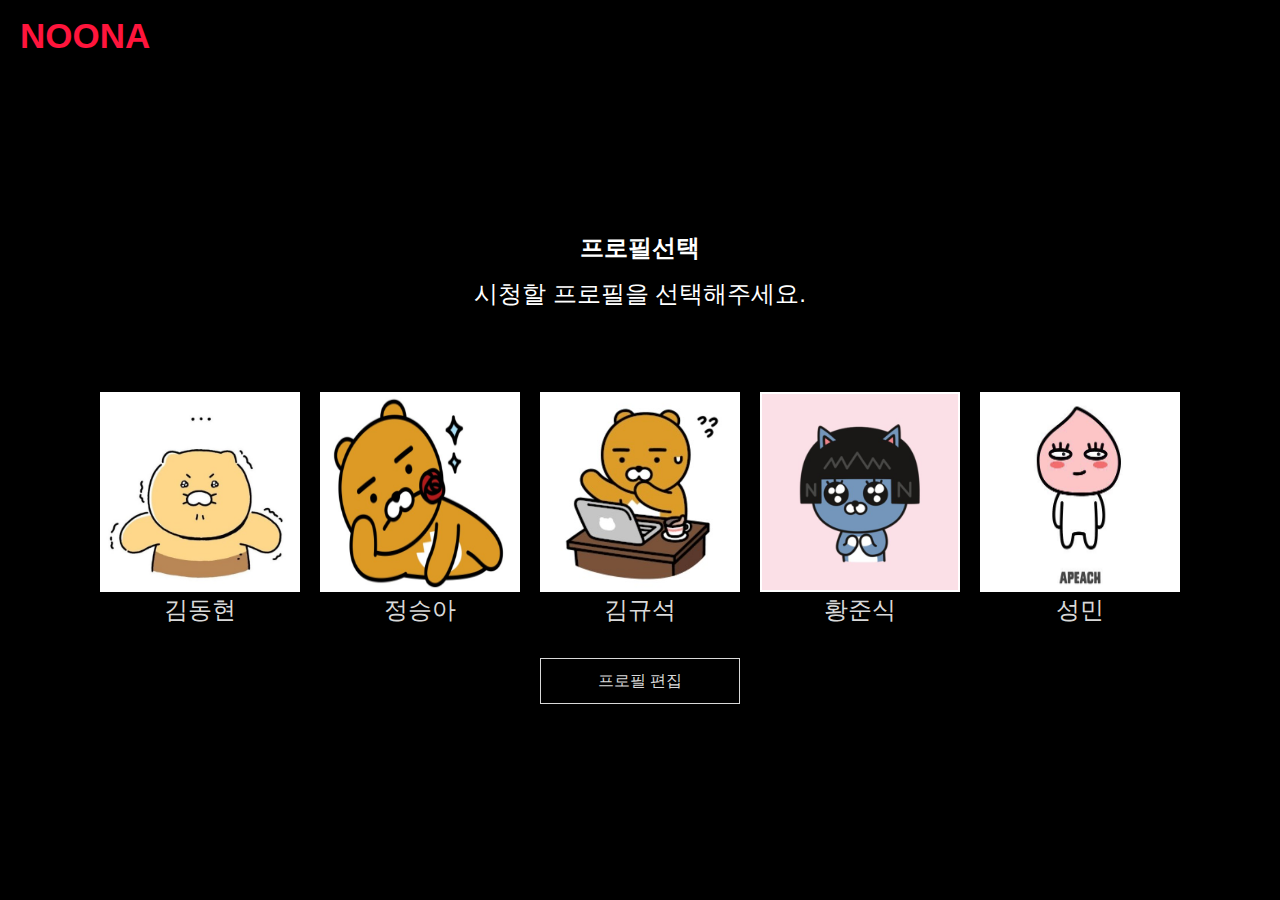
==== login.html @ deea0679 "first commit" ====
<!DOCTYPE html>
<html lang="en">
<head>
    <meta charset="UTF-8">
    <meta name="viewport" content="width=device-width, initial-scale=1.0">
    <title>Document</title>
    <link href="https://cdn.jsdelivr.net/npm/bootstrap@5.3.3/dist/css/bootstrap.min.css" rel="stylesheet" integrity="sha384-QWTKZyjpPEjISv5WaRU9OFeRpok6YctnYmDr5pNlyT2bRjXh0JMhjY6hW+ALEwIH" crossorigin="anonymous">
    <link rel="stylesheet" href="style2.css">
</head>
<body>
    <header class="main-header">
        <div class="logo">
            <span class="title">NOONA</span>
        </div>
    </header>

    <main>
        <div style="font-weight: 900; color:white;" >프로필선택</div>
        <div style="font-weight: 500; color:white;">시청할 프로필을 선택해주세요.</div>
        <div class="main-img">
            <div class="profile-img"><img src="./카카오프렌즈 춘식이.jpg">김동현</div>
            <div class="profile-img"><img src="./카카오프렌즈.jpg">정승아</div>
            <div class="profile-img"><img src="./카카오프렌즈2.jpg">김규석</div>
            <div class="profile-img"><img src="./카카오프렌즈3.jpg">황준식</div>
            <div class="profile-img"><img src="./어피치.jpg">성민</div>
        </div>
        <button type="button" class="login-btn">프로필 편집</button>
    </main>

    <script src="https://cdn.jsdelivr.net/npm/bootstrap@5.3.3/dist/js/bootstrap.bundle.min.js" integrity="sha384-YvpcrYf0tY3lHB60NNkmXc5s9fDVZLESaAA55NDzOxhy9GkcIdslK1eN7N6jIeHz" crossorigin="anonymous"></script>
</body>
</html>
---- style2.css ----
body a, button, dd, div, dl, dt, html, input, label, li, p, span, td, textarea, th, ul {
    font-family: Noto Sans KR, -apple-system, BlinkMacSystemFont, Roboto, Segoe UI, Oxygen, Ubuntu, Cantarell, Open Sans, Helvetica Neue, sans-serif;
}

body {
    margin: 0;
    font-family: Arial, sans-serif;
    background-color: #000;
    color: #D9D9D9;
    text-align: center;
}

header {
    display: flex;
    justify-content: space-between;
    align-items: center;
    padding: 10px 20px;
    background-color: #000;
    margin-bottom: 100px;

}

.title {
    font-weight: bold;
    color: #ff153c;
    font-size: 35px;
}

.main-header {
    position: fixed;
    top: 0;
    z-index: 200;
    left: 0;
    right: 0;
    width: calc(100vw - var(--scrollbar-width));
}

main {
    padding: 20px;
    margin-top: 200px;
}

main div {
    font-size: 1.5rem;
    margin: 10px 0;
}

.main-img {
    display: flex;
    justify-content: center;
    align-items: center;
    gap: 20px;
    flex-wrap: wrap;
    margin: 20px 0;
    padding-top:50px
}

.profile-img {
    display: flex;
    flex-direction: column;
    align-items: center;
}

.profile-img img {
    width: 200px;
    height: 200px;
    border: 2px solid #fff;
}

.profile-img:hover {
    transform: translateY(-10px); /* 추가된 부분 */
}

.login-btn{
    border: 0.5px solid #D9D9D9;
    padding: 10px;
    background-color: black;
    color: #D9D9D9;
    width: 200px;
}

.login-btn:hover{
    padding: 11px;
    width: 210px;
}
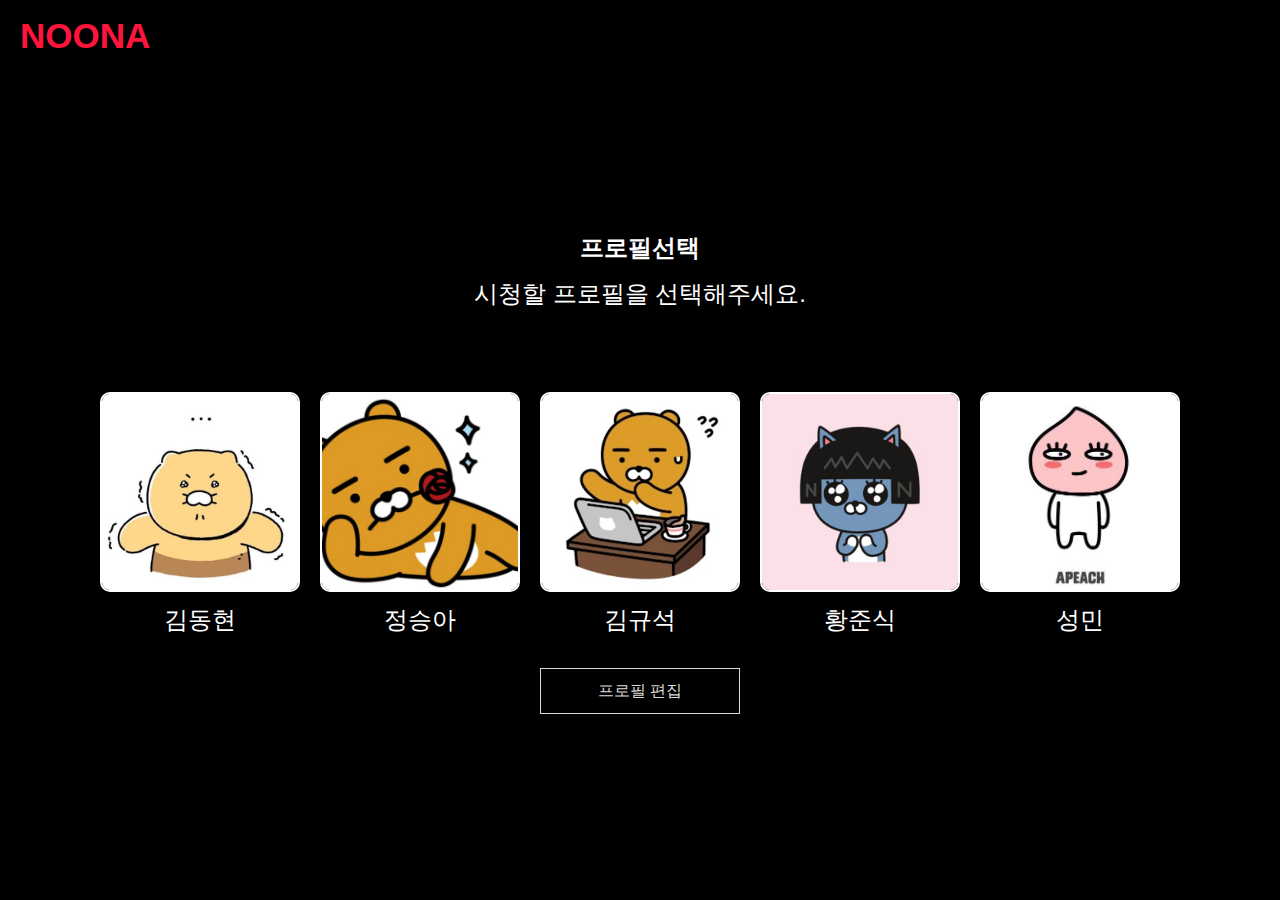
==== commit 497dd281: "second commit" ====
--- a/login.html
+++ b/login.html
@@ -15,18 +15,17 @@
     </header>
 
     <main>
-        <div style="font-weight: 900; color:white;" >프로필선택</div>
+        <div style="font-weight: 900; color:white;">프로필선택</div>
         <div style="font-weight: 500; color:white;">시청할 프로필을 선택해주세요.</div>
         <div class="main-img">
-            <div class="profile-img"><img src="./카카오프렌즈 춘식이.jpg">김동현</div>
-            <div class="profile-img"><img src="./카카오프렌즈.jpg">정승아</div>
-            <div class="profile-img"><img src="./카카오프렌즈2.jpg">김규석</div>
-            <div class="profile-img"><img src="./카카오프렌즈3.jpg">황준식</div>
-            <div class="profile-img"><img src="./어피치.jpg">성민</div>
+            <div class="profile-img"><img src="./images/login1.jpg" alt="김동현">김동현</div>
+            <div class="profile-img"><img src="./images/login2.jpg" alt="정승아">정승아</div>
+            <div class="profile-img"><img src="./images/login3.jpg" alt="김규석">김규석</div>
+            <div class="profile-img"><img src="./images/login4.jpg" alt="황준식">황준식</div>
+            <div class="profile-img"><img src="./images/login5.jpg" alt="성민">성민</div>
         </div>
         <button type="button" class="login-btn">프로필 편집</button>
     </main>
 
     <script src="https://cdn.jsdelivr.net/npm/bootstrap@5.3.3/dist/js/bootstrap.bundle.min.js" integrity="sha384-YvpcrYf0tY3lHB60NNkmXc5s9fDVZLESaAA55NDzOxhy9GkcIdslK1eN7N6jIeHz" crossorigin="anonymous"></script>
-</body>
-</html>+</body>--- a/style2.css
+++ b/style2.css
@@ -1,3 +1,4 @@
+/* style2.css */
 body a, button, dd, div, dl, dt, html, input, label, li, p, span, td, textarea, th, ul {
     font-family: Noto Sans KR, -apple-system, BlinkMacSystemFont, Roboto, Segoe UI, Oxygen, Ubuntu, Cantarell, Open Sans, Helvetica Neue, sans-serif;
 }
@@ -17,7 +18,6 @@
     padding: 10px 20px;
     background-color: #000;
     margin-bottom: 100px;
-
 }
 
 .title {
@@ -52,34 +52,72 @@
     gap: 20px;
     flex-wrap: wrap;
     margin: 20px 0;
-    padding-top:50px
+    padding-top: 50px;
 }
 
 .profile-img {
     display: flex;
     flex-direction: column;
     align-items: center;
+    color: #fff;
 }
 
 .profile-img img {
     width: 200px;
     height: 200px;
     border: 2px solid #fff;
+    border-radius: 10px;
+    object-fit: cover;
+    margin-bottom: 10px;
+    transition: transform 0.3s ease;
 }
 
 .profile-img:hover {
-    transform: translateY(-10px); /* 추가된 부분 */
+    transform: translateY(-10px);
 }
 
-.login-btn{
+.login-btn {
     border: 0.5px solid #D9D9D9;
     padding: 10px;
     background-color: black;
     color: #D9D9D9;
     width: 200px;
+    transition: all 0.3s ease;
 }
 
-.login-btn:hover{
+.login-btn:hover {
     padding: 11px;
     width: 210px;
+}
+
+@media (max-width: 768px) {
+    .main-img {
+        display: grid;
+        grid-template-columns: repeat(2, 1fr);
+        gap: 20px;
+    }
+
+    .main-img .profile-img:nth-child(5) {
+        grid-column: span 2;
+    }
+}
+
+@media (max-width: 480px) {
+    .main-img {
+        grid-template-columns: repeat(2, 1fr);
+        gap: 10px;
+    }
+
+    .profile-img img {
+        width: 150px;
+        height: 150px;
+    }
+
+    .login-btn {
+        width: 150px;
+    }
+
+    .login-btn:hover {
+        width: 160px;
+    }
 }